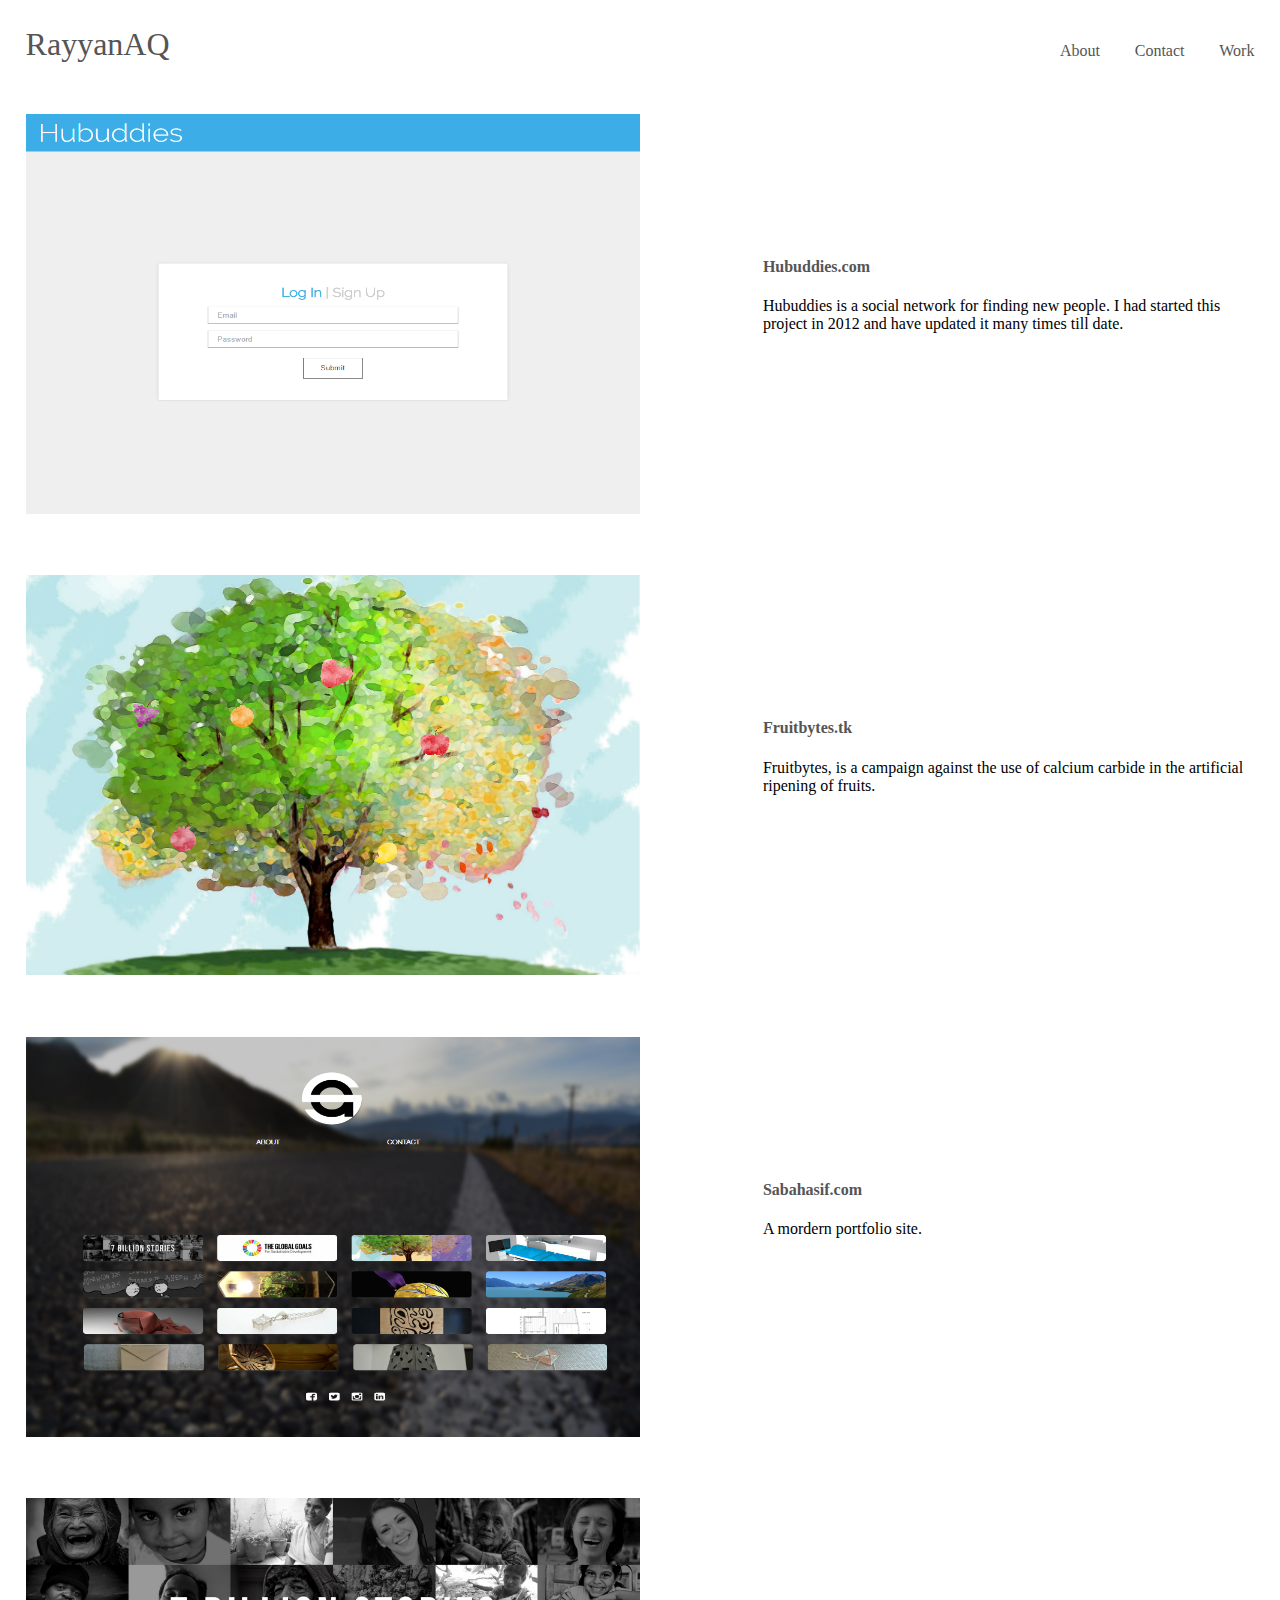
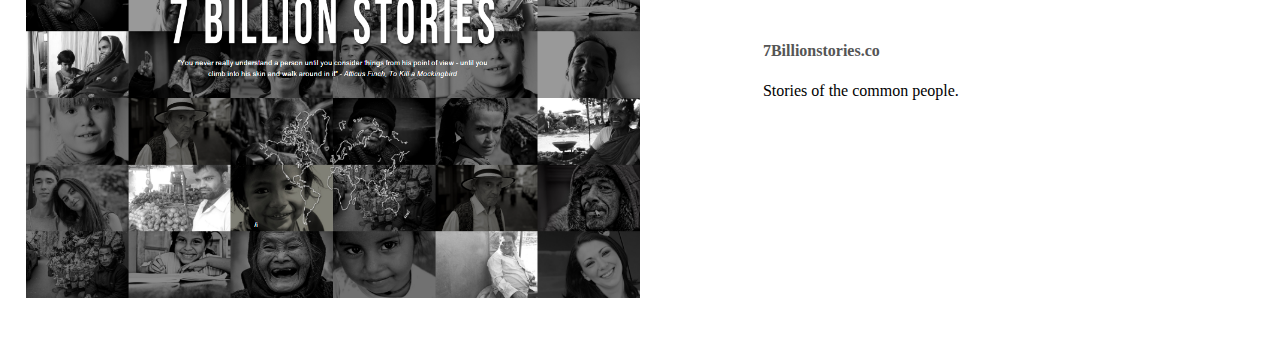
==== work.html @ 9bbd926e "Add files via upload" ====
<!doctype html>
<html>
	<head>
		<title>RayyanQ | Work</title>
		<link rel="stylesheet" href="css/work.css">
		<link rel="shortcut icon" href="img/R.ico">
		<meta name="viewport" content="width=device-width, initial-scale=1">
		<meta name="keywords" content="rayyan, ahmed, quraishi, rayyanaq.com, rayyan.com, raq, rayyanaq, rayyana.com, rayyanq.com, rayyanahmedquraishi, rayyan ahmed quraishi">
		<meta name="description" content="Hi!<br>My name is Rayyan Ahmed Quraishi, I am a 16 year old self taught programmer/web developer.<br>
					I have been making websites and mobile apps since 2012, and now I take people's money for doing the same.">
	</head>
	<body>
		<header>
			<a href="index.html">RayyanAQ</a>
			<p id="sub_items">
				<a href="about.html">About</a>
				<a href="contact.html">Contact</a>
				<a href="work.html">Work</a>
			</p>
		</header>
		<div id="body">
			<div id="websites">
				<div class="project">
					<a href="http://www.hubuddies.com"><img src="img/hubuddies.png"></a>
					<span class="txt">
						<h4><a href="http://www.hubuddies.com" target="_blank">Hubuddies.com</a></h4>
						Hubuddies is a social network for finding new people. I had started this project in 2012 and have updated it many times till date.
					</span>
				</div>
				<div class="project">
					<a href="http://www.fruitbytes.tk"><img src="img/fruitbytes.png"></a>
					<span class="txt">
						<h4><a href="http://www.fruitbytes.tk" target="_blank">Fruitbytes.tk</a></h4>
						Fruitbytes, is a campaign against the use of calcium carbide in the artificial ripening of fruits.
					</span>
				</div>
				<div class="project">
					<a href="http://www.sabahasif.com"><img src="img/sabahasif.png"></a>
					<span class="txt">
						<h4><a href="http://www.sabahasif.com" target="_blank">Sabahasif.com</a></h4>
						A mordern portfolio site.
					</span>
				</div>
				<div class="project">
					<a href="http://www.7billionstories.co"><img src="img/7billion.png"></a>
					<span class="txt">
						<h4><a href="http://www.7billionstories.co" target="_blank">7Billionstories.co</a></h4>
						Stories of the common people.
					</span>
				</div>
			</div>
		</div>
	</body>
</html>
---- css/work.css ----
body{
	padding: 0px;
	margin: 0px;
	font-family: consolas;
}
a{
	text-decoration: none;
	color: #555;
}
header{
	height: 10%;
	width: 96%;
	background: #fff;
	color: #555;
	font-size: 2em;
	padding: 2%;
}
#sub_items{
	float: right;
	font-size: .5em;
	width: 50%;
	text-align: right;
}
#sub_items a{
	padding-left: 5%;
}
#body{
	width: 100%;
	height: 100%;
}
#websites{
	margin: 2%;
	width: 96%;
}
.project{
	width: 100%;
	height: 400px;
	margin-bottom: 5%;
}
.project img{
	height: 100%;
	width: 50%;
}
.txt{
	margin-top: 10%;
	float: right;
	width: 40%;
}
@media screen and (min-width: 1800px){
	.project img{
		width: 40%;
	}
}
@media screen and (max-width: 800px){
	.project{
		height: 300px;
	}
}
@media screen and (max-width: 550px){
	.project img{
		width: 100%;
	}
	.txt{
		margin-top: 0px;
		margin-bottom: 10%;
		width: 100%;
	}
	h4{
		margin-top: 0px;
	}
}
a[title="Free server"]{
	display:none;
}
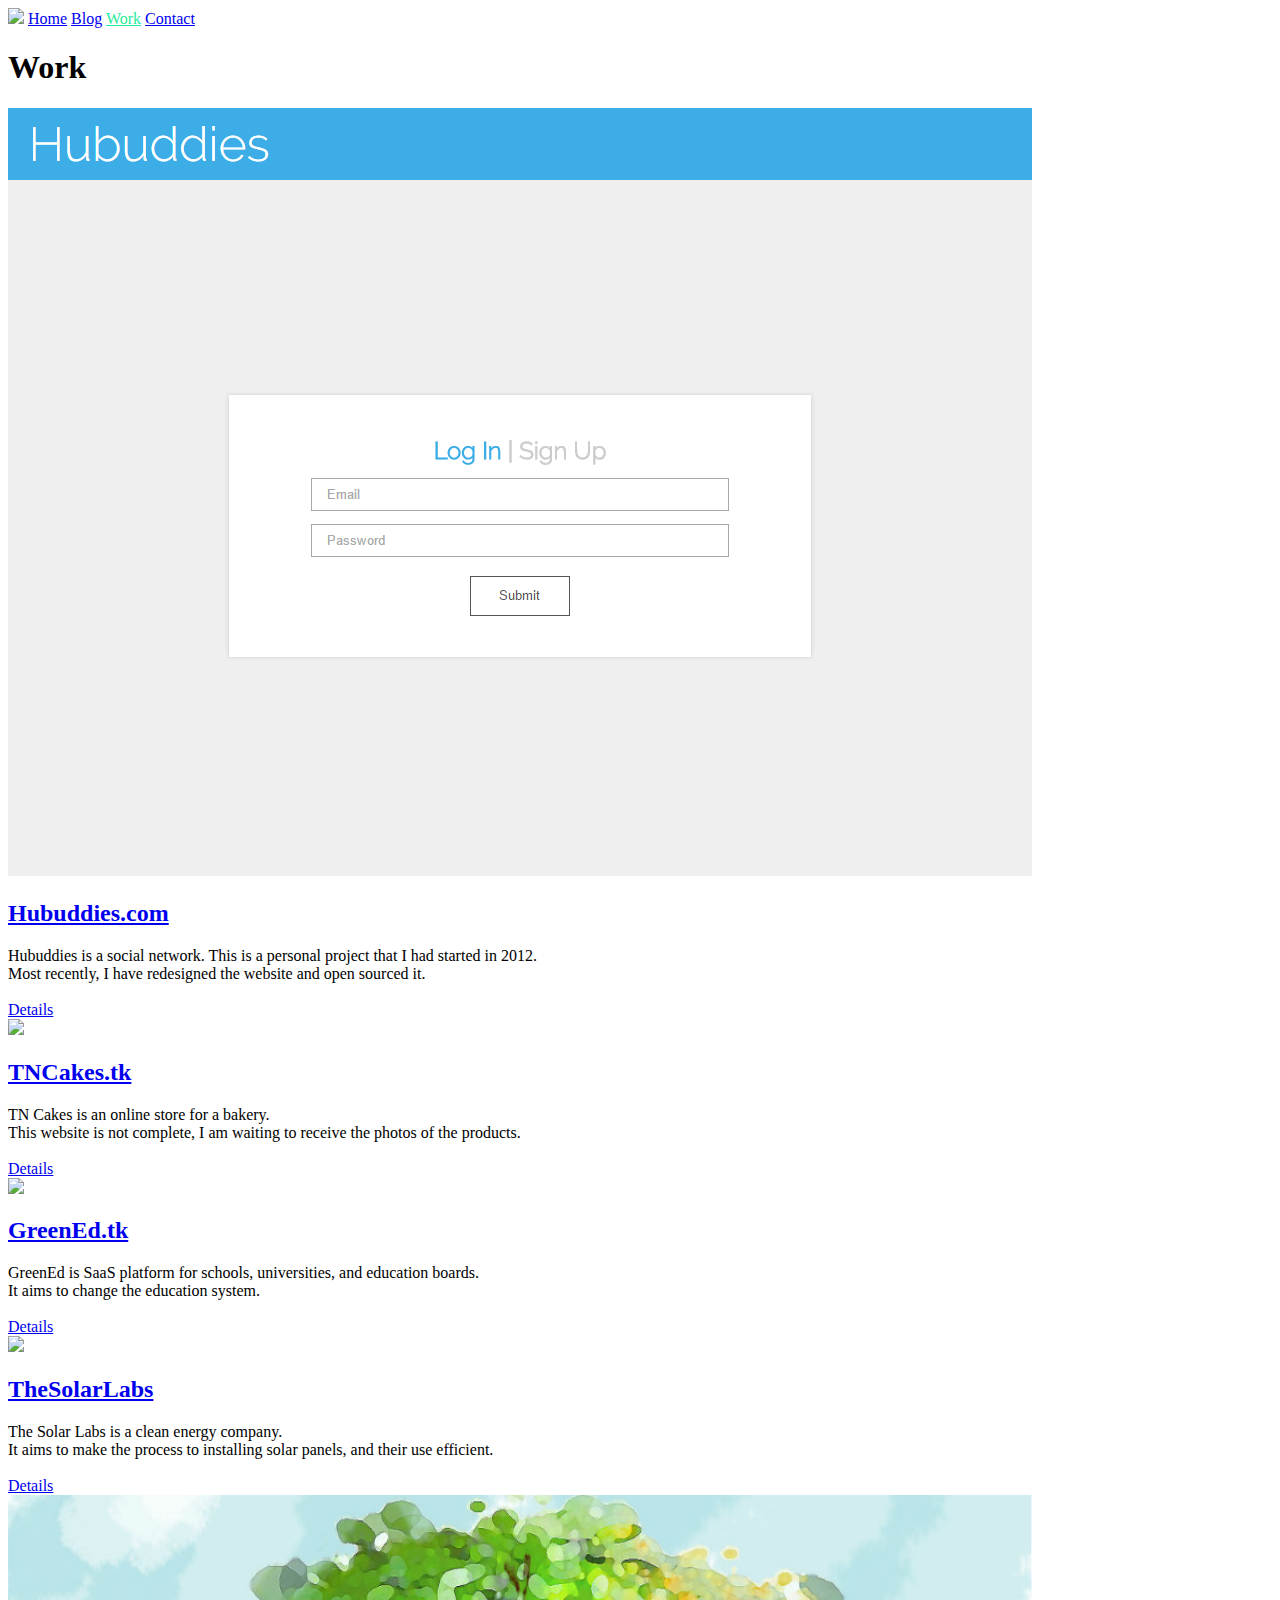
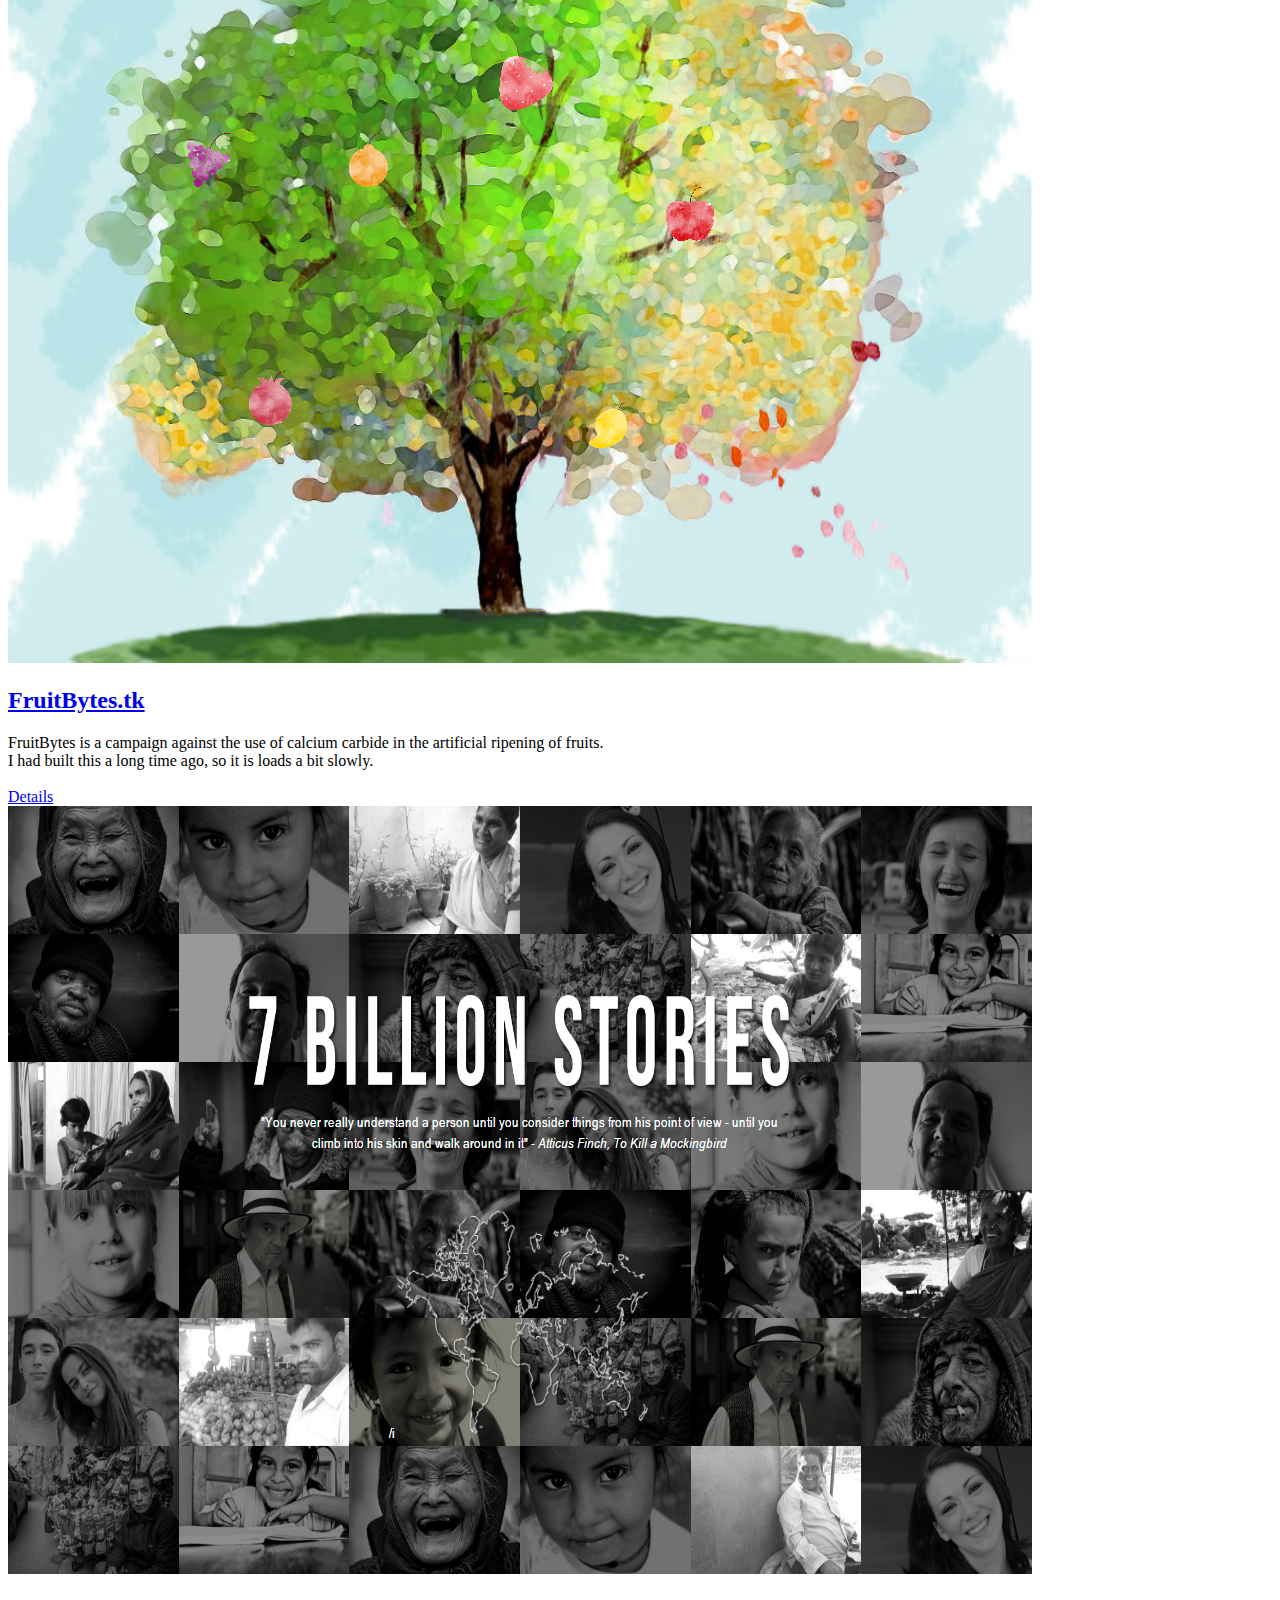
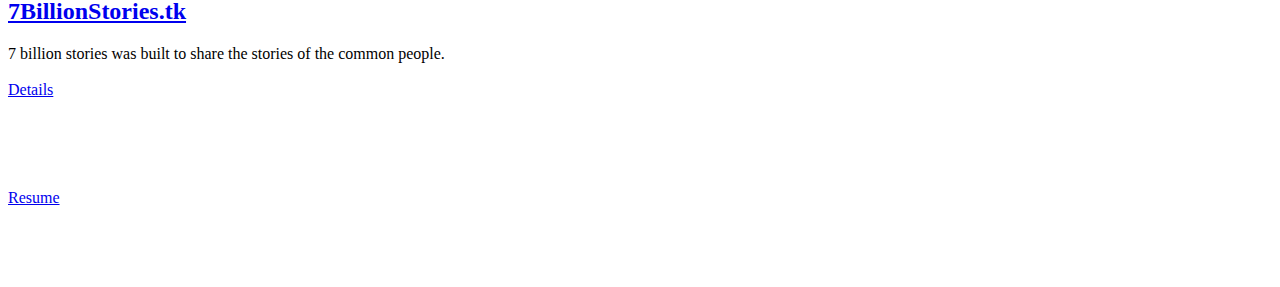
==== commit 042f56ec: "Add files via upload" ====
--- a/work.html
+++ b/work.html
@@ -1,54 +1,105 @@
-<!doctype html>
+<!DOCTYPE html>
 <html>
 	<head>
-		<title>RayyanQ | Work</title>
-		<link rel="stylesheet" href="css/work.css">
-		<link rel="shortcut icon" href="img/R.ico">
+		<title>Rayyan Q</title>
+		<link rel="stylesheet" type="text/css" href="css/index.css.gz">
+		<link rel="shortcut icon" href="img/favicon.ico">
 		<meta name="viewport" content="width=device-width, initial-scale=1">
-		<meta name="keywords" content="rayyan, ahmed, quraishi, rayyanaq.com, rayyan.com, raq, rayyanaq, rayyana.com, rayyanq.com, rayyanahmedquraishi, rayyan ahmed quraishi">
-		<meta name="description" content="Hi!<br>My name is Rayyan Ahmed Quraishi, I am a 16 year old self taught programmer/web developer.<br>
-					I have been making websites and mobile apps since 2012, and now I take people's money for doing the same.">
 	</head>
 	<body>
+
+		<!-- Header -->
 		<header>
-			<a href="index.html">RayyanAQ</a>
-			<p id="sub_items">
-				<a href="about.html">About</a>
-				<a href="contact.html">Contact</a>
-				<a href="work.html">Work</a>
-			</p>
+			<a href="http://rayyanq.com/"><img src="img/R logo.png" id="logo"></a>
+			<span id="navigation">
+				<a href="http://rayyanq.com/">Home</a>
+				<a href="blog.html">Blog</a>
+				<a href="work.html" style="color: #24eb9c;">Work</a>
+				<a href="index.html#contact_section">Contact</a>
+			</span>
 		</header>
+		<!-- Header -->
+
+		<!-- Body -->
 		<div id="body">
-			<div id="websites">
-				<div class="project">
-					<a href="http://www.hubuddies.com"><img src="img/hubuddies.png"></a>
-					<span class="txt">
-						<h4><a href="http://www.hubuddies.com" target="_blank">Hubuddies.com</a></h4>
-						Hubuddies is a social network for finding new people. I had started this project in 2012 and have updated it many times till date.
-					</span>
+
+			<div class="section" id="hero">
+				<h1 id="title">Work</h1>
+			</div>
+
+			<div class="section">
+				<div id="projects">
+					<div class="project">
+						<img src="./img/hubuddies.png">
+						<div class="project_details">
+							<h2><a href="http://www.hubuddies.com/" target="_blank">Hubuddies.com</a></h2>
+							<span>
+								Hubuddies is a social network. This is a personal project that I had started in 2012.<br>
+								Most recently, I have redesigned the website and open sourced it.<br><br>
+								<a href="./work/hubuddies.html">Details</a>
+							</span>
+						</div>
+					</div>
+					<div class="project">
+						<img src="./img/tncakes.png">
+						<div class="project_details">
+							<h2><a href="http://www.tncakes.tk/" target="_blank">TNCakes.tk</a></h2>
+							<span>
+								TN Cakes is an online store for a bakery.<br>
+								This website is not complete, I am waiting to receive the photos of the products.<br><br>
+								<a href="./work/tncakes.html">Details</a>
+							</span>
+						</div>
+					</div>
+					<div class="project">
+						<img src="./img/greened.png">
+						<div class="project_details">
+							<h2><a href="http://www.greened.ga/" target="_blank">GreenEd.tk</a></h2>
+							<span>
+								GreenEd is SaaS platform for schools, universities, and education boards.<br>
+								It aims to change the education system.<br><br>
+								<a href="./work/greened.html">Details</a>
+							</span>
+						</div>
+					</div>
+					<div class="project">
+						<img src="./img/thesolarlabs.png">
+						<div class="project_details">
+							<h2><a href="http://www.thesolarlabs.com/" target="_blank">TheSolarLabs</a></h2>
+							<span>
+								The Solar Labs is a clean energy company.<br>
+								It aims to make the process to installing solar panels, and their use efficient.<br><br>
+								<a href="./work/thesolarlabs.html">Details</a>
+							</span>
+						</div>
+					</div>
+					<div class="project">
+						<img src="./img/fruitbytes.png">
+						<div class="project_details">
+							<h2><a href="http://www.fruitbytes.tk/" target="_blank">FruitBytes.tk</a></h2>
+							<span>
+								FruitBytes is a campaign against the use of calcium carbide in the artificial ripening of fruits.<br>
+								I had built this a long time ago, so it is loads a bit slowly.<br><br>
+								<a href="./work/fruitbytes.html">Details</a>
+							</span>
+						</div>
+					</div>
+					<div class="project">
+						<img src="./img/7billion.png">
+						<div class="project_details">
+							<h2><a href="http://www.7billionstories.tk/" target="_blank">7BillionStories.tk</a></h2>
+							<span>
+								7 billion stories was built to share the stories of the common people.<br><br>
+								<a href="./work/7billionstories.html">Details</a>
+							</span>
+						</div>
+					</div>
 				</div>
-				<div class="project">
-					<a href="http://www.fruitbytes.tk"><img src="img/fruitbytes.png"></a>
-					<span class="txt">
-						<h4><a href="http://www.fruitbytes.tk" target="_blank">Fruitbytes.tk</a></h4>
-						Fruitbytes, is a campaign against the use of calcium carbide in the artificial ripening of fruits.
-					</span>
-				</div>
-				<div class="project">
-					<a href="http://www.sabahasif.com"><img src="img/sabahasif.png"></a>
-					<span class="txt">
-						<h4><a href="http://www.sabahasif.com" target="_blank">Sabahasif.com</a></h4>
-						A mordern portfolio site.
-					</span>
-				</div>
-				<div class="project">
-					<a href="http://www.7billionstories.co"><img src="img/7billion.png"></a>
-					<span class="txt">
-						<h4><a href="http://www.7billionstories.co" target="_blank">7Billionstories.co</a></h4>
-						Stories of the common people.
-					</span>
-				</div>
-			</div>
+				<br><br><br><br><br>
+				<a class="button" href="http://rayyanq.com/resume.pdf"  target="_blank">Resume</a>
+			</div><br><br><br><br>
+
 		</div>
+		<!-- Body -->
 	</body>
 </html>